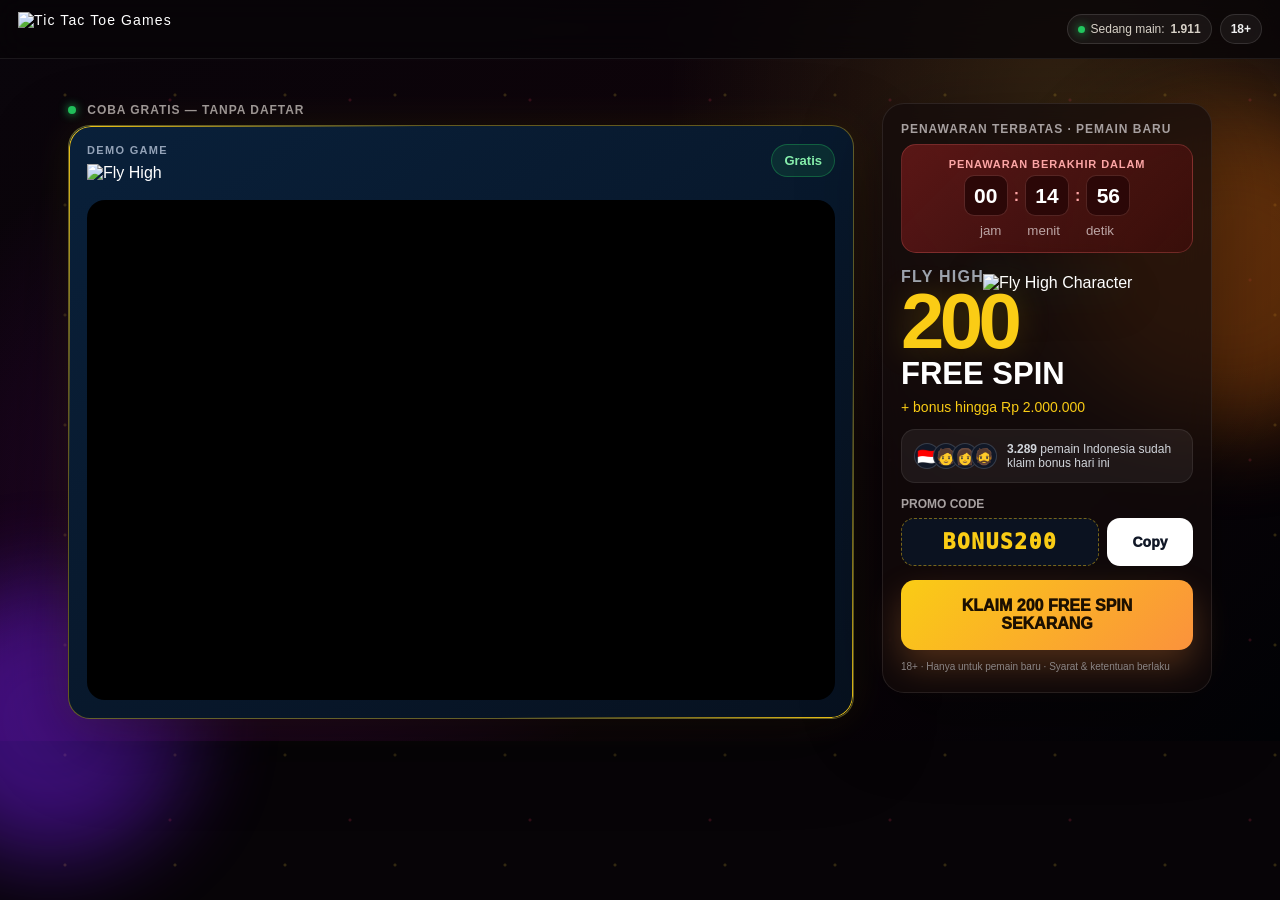
==== index.html @ cb945d64 "init: commit" ====
<!doctype html>
<html lang="id">

<head>
  <meta charset="utf-8">
  <meta name="viewport" content="width=device-width,initial-scale=1,maximum-scale=1">
  <meta name="referrer" content="no-referrer">
  <title>Mascot Gaming - Demo Bonus</title>
  <link rel="stylesheet" href="style.css">
</head>

<body>
  <div class="bg-orb orb-a"></div>
  <div class="bg-orb orb-b"></div>

  <header class="topbar">
    <div class="brand">
      <img src="https://cdn.jsdelivr.net/gh/dmytro-selikhov/fly_high_ind_demo@main/ttt_logo_long.svg"
        alt="Tic Tac Toe Games" class="brand-logo">
    </div>

    <div class="top-actions">
      <div class="online">
        <i></i> Sedang main: <b data-online>1.847</b>
      </div>
      <div class="age">18+</div>
    </div>
  </header>

  <main class="layout">

    <section class="game-col">

      <div class="free-label">
        <i></i> COBA GRATIS — TANPA DAFTAR
      </div>

      <div class="game-card">

        <div class="game-head">

          <div>
            <span class="mini">DEMO GAME</span>

            <img src="https://cdn.jsdelivr.net/gh/dmytro-selikhov/fly_high_ind_demo@main/fly_high_logo.png"
              alt="Fly High" class="game-logo">
          </div>

          <div class="tries">Gratis</div>

        </div>

        <iframe class="game-frame" src="https://demo.mascot.games/run/fly_high?lang=en" allowfullscreen>
        </iframe>

      </div>

    </section>

    <aside class="offer">

      <div class="offer-label">
        PENAWARAN TERBATAS · PEMAIN BARU
      </div>

      <div class="timer-card">
        <span>Penawaran berakhir dalam</span>

        <div class="timer" data-timer>
          <b data-h>00</b>
          <i>:</i>
          <b data-m>14</b>
          <i>:</i>
          <b data-s>57</b>
        </div>

        <small>
          jam &nbsp;&nbsp;&nbsp;&nbsp;&nbsp;
          menit &nbsp;&nbsp;&nbsp;&nbsp;&nbsp;
          detik
        </small>
      </div>

      <div class="bonus">

        <span>Fly High</span>

        <strong>200</strong>

        <b>Free Spin</b>

        <p>+ bonus hingga Rp 2.000.000</p>

        <img src="https://cdn.jsdelivr.net/gh/dmytro-selikhov/fly_high_ind_demo@main/fly_high_character_fx_png.png"
          alt="Fly High Character" class="bonus-character">
      </div>

      <div class="social">
        <div class="avatars">
          <i>🇮🇩</i>
          <i>🧑</i>
          <i>👩</i>
          <i>🧔</i>
        </div>

        <span>
          <b data-claimed>3.241</b>
          pemain Indonesia sudah klaim bonus hari ini
        </span>
      </div>

      <div class="promo">

        <label>Promo code</label>

        <div class="code-row">
          <button class="code" data-code>BONUS200</button>
          <button class="copy" data-copy>Copy</button>
        </div>

        <div class="copied" data-copied>
          Disalin ✓
        </div>

      </div>

      <a href="{offer_link}" class="cta" data-cta>
        Klaim 200 Free Spin Sekarang
      </a>

      <div class="terms">
        18+ · Hanya untuk pemain baru · Syarat & ketentuan berlaku
      </div>

    </aside>

  </main>

  <div class="modal hidden" data-modal>

    <div class="modal-card">

      <button class="modal-x" data-close>×</button>

      <div class="modal-gift">🎁</div>

      <h2>Selamat!</h2>

      <p>Anda membuka promo code untuk 200 Free Spin.</p>

      <button class="modal-copy" data-modal-copy>
        Copy BONUS200
      </button>

      <a href="{offer_link}" class="modal-cta" data-cta>
        Lanjut ke Registrasi
      </a>

    </div>

  </div>

  <script src="script.js"></script>

</body>

</html>
---- style.css ----
* {
  box-sizing: border-box
}

html,
body {
  margin: 0;
  min-height: 100%;
  font-family: -apple-system, BlinkMacSystemFont, "Inter", "Segoe UI", Arial, sans-serif;
  background: #070407;
  color: #fff
}

body {
  overflow-x: hidden;
  background:
    radial-gradient(circle at 20% 70%, rgba(180, 0, 255, .18), transparent 34%),
    radial-gradient(circle at 83% 14%, rgba(255, 214, 57, .14), transparent 32%),
    linear-gradient(140deg, #09050b, #10040a 52%, #020306)
}

body:before {
  content: "";
  position: fixed;
  inset: 0;
  opacity: .18;
  pointer-events: none;
  background-image:
    radial-gradient(circle, #ffd33d 1px, transparent 2px),
    radial-gradient(circle, #f43f5e 1px, transparent 2px);
  background-size: 110px 110px, 180px 180px;
  background-position: 10px 40px, 80px 10px
}

.bg-orb {
  position: fixed;
  border-radius: 50%;
  filter: blur(45px);
  opacity: .45;
  pointer-events: none
}

.orb-a {
  width: 280px;
  height: 280px;
  background: #7c1dff;
  left: -90px;
  bottom: 40px
}

.orb-b {
  width: 320px;
  height: 320px;
  background: #b45309;
  right: -110px;
  top: 110px
}

.topbar {
  position: sticky;
  top: 0;
  z-index: 10;
  min-height: 54px;
  padding: 12px 18px;
  display: flex;
  justify-content: space-between;
  align-items: center;
  background: rgba(7, 4, 7, .76);
  backdrop-filter: blur(14px);
  border-bottom: 1px solid rgba(255, 255, 255, .08)
}

.brand {
  display: flex;
  align-items: center;
  gap: 10px;
  font-size: 14px;
  letter-spacing: .08em
}

.top-actions {
  display: flex;
  gap: 8px;
  align-items: center
}

.online,
.age {
  height: 30px;
  border-radius: 999px;
  border: 1px solid rgba(255, 255, 255, .12);
  background: rgba(255, 255, 255, .055);
  display: flex;
  align-items: center;
  gap: 6px;
  padding: 0 10px;
  color: #d7d1c7;
  font-size: 12px
}

.online i {
  width: 7px;
  height: 7px;
  border-radius: 50%;
  background: #22c55e;
  box-shadow: 0 0 10px #22c55e
}

.age {
  font-weight: 800;
  color: #eee
}

.layout {
  max-width: 1180px;
  margin: 0 auto;
  padding: 44px 18px 22px;
  display: grid;
  grid-template-columns: minmax(0, 1fr) 330px;
  gap: 28px;
  align-items: start
}

.free-label,
.offer-label {
  font-size: 12px;
  letter-spacing: .08em;
  color: #a7a0a0;
  font-weight: 800;
  text-transform: uppercase;
  margin: 0 0 8px
}

.free-label i {
  display: inline-block;
  width: 8px;
  height: 8px;
  border-radius: 50%;
  background: #22c55e;
  box-shadow: 0 0 10px #22c55e;
  margin-right: 7px
}

.game-card {
  position: relative;
  border-radius: 22px;
  padding: 18px;
  background: linear-gradient(145deg, #09203a, #07111f);
  border: 1px solid rgba(250, 204, 21, .38);
  box-shadow: 0 24px 80px rgba(0, 0, 0, .45), 0 0 45px rgba(250, 204, 21, .08);
  overflow: hidden
}

.game-card:before {
  content: "";
  position: absolute;
  inset: 0;
  border-radius: 22px;
  padding: 1px;
  background: linear-gradient(135deg, #facc15, transparent 26%, transparent 74%, #facc15);
  -webkit-mask: linear-gradient(#000 0 0) content-box, linear-gradient(#000 0 0);
  -webkit-mask-composite: xor;
  mask-composite: exclude;
  pointer-events: none
}

.game-head {
  display: flex;
  align-items: flex-start;
  justify-content: space-between;
  margin-bottom: 18px
}

.mini {
  display: block;
  color: #94a3b8;
  font-size: 11px;
  font-weight: 850;
  letter-spacing: .12em
}

.tries {
  background: rgba(34, 197, 94, .12);
  border: 1px solid rgba(34, 197, 94, .34);
  color: #86efac;
  border-radius: 999px;
  padding: 8px 12px;
  font-weight: 850;
  font-size: 13px
}

.hidden {
  display: none !important
}

.offer {
  border-radius: 22px;
  padding: 18px;
  background: rgba(20, 12, 12, .72);
  border: 1px solid rgba(255, 255, 255, .09);
  box-shadow: 0 24px 80px rgba(0, 0, 0, .36);
  backdrop-filter: blur(14px)
}

.timer-card {
  padding: 13px;
  border-radius: 15px;
  background: linear-gradient(135deg, rgba(127, 29, 29, .65), rgba(69, 10, 10, .55));
  border: 1px solid rgba(248, 113, 113, .25);
  margin-bottom: 15px;
  text-align: center
}

.timer-card span {
  display: block;
  color: #fca5a5;
  text-transform: uppercase;
  font-size: 11px;
  font-weight: 900;
  letter-spacing: .08em
}

.timer {
  display: flex;
  align-items: center;
  justify-content: center;
  gap: 7px;
  margin: 6px 0
}

.timer b {
  min-width: 42px;
  border-radius: 9px;
  background: #2b0707;
  color: #fff;
  padding: 9px 5px;
  font-size: 21px;
  line-height: 1;
  box-shadow: 0 0 0 1px rgba(255, 255, 255, .08)
}

.timer i {
  font-style: normal;
  color: #fca5a5;
  font-weight: 900
}

.timer-card small {
  color: #bca5a5
}

.bonus span {
  text-transform: uppercase;
  color: #9ca3af;
  font-weight: 900;
  letter-spacing: .08em
}

.bonus strong {
  display: block;
  font-size: 78px;
  line-height: .9;
  color: #facc15;
  letter-spacing: -.06em;
  text-shadow: 0 0 32px rgba(250, 204, 21, .22)
}

.bonus b {
  display: block;
  font-size: 31px;
  text-transform: uppercase
}

.bonus p {
  color: #facc15;
  margin: 7px 0 14px;
  font-size: 14px
}

.social {
  display: flex;
  gap: 10px;
  align-items: center;
  margin: 14px 0;
  padding: 12px;
  border-radius: 14px;
  background: rgba(255, 255, 255, .06);
  border: 1px solid rgba(255, 255, 255, .08)
}

.avatars {
  display: flex
}

.avatars i {
  width: 26px;
  height: 26px;
  border-radius: 50%;
  background: #111827;
  display: flex;
  align-items: center;
  justify-content: center;
  margin-left: -7px;
  border: 1px solid rgba(255, 255, 255, .16);
  font-style: normal
}

.avatars i:first-child {
  margin-left: 0
}

.social span {
  font-size: 12px;
  color: #d1d5db
}

.promo {
  margin: 14px 0
}

.promo label {
  display: block;
  font-size: 12px;
  text-transform: uppercase;
  color: #a7a0a0;
  font-weight: 900;
  margin-bottom: 7px
}

.code-row {
  display: grid;
  grid-template-columns: 1fr 86px;
  gap: 8px
}

.code,
.copy {
  height: 48px;
  border: 0;
  border-radius: 13px;
  font-weight: 950;
  cursor: pointer
}

.code {
  font-family: ui-monospace, SFMono-Regular, Menlo, Monaco, Consolas, monospace;
  background: #0b1220;
  color: #facc15;
  font-size: 21px;
  letter-spacing: .08em;
  border: 1px dashed rgba(250, 204, 21, .45)
}

.copy {
  background: #fff;
  color: #111827;
  font-size: 14px
}

.copied {
  display: none;
  margin-top: 7px;
  color: #86efac;
  font-size: 13px
}

.copied.show {
  display: block
}

.cta,
.modal-cta {
  display: block;
  text-align: center;
  text-decoration: none;
  color: #1c1000;
  background: linear-gradient(135deg, #facc15, #fb923c);
  border-radius: 14px;
  padding: 17px;
  font-weight: 950;
  text-transform: uppercase;
  box-shadow: 0 16px 34px rgba(251, 146, 60, .26);
  animation: pulse 1.15s ease-in-out infinite
}

.terms {
  color: #8b8585;
  font-size: 10px;
  margin-top: 10px;
  line-height: 1.35
}

.modal {
  position: fixed;
  inset: 0;
  z-index: 30;
  background: rgba(0, 0, 0, .72);
  display: flex;
  align-items: center;
  justify-content: center;
  padding: 18px
}

.modal-card {
  width: 100%;
  max-width: 350px;
  border-radius: 24px;
  padding: 22px;
  background: linear-gradient(145deg, #111827, #210d18);
  border: 1px solid rgba(250, 204, 21, .22);
  text-align: center;
  position: relative;
  box-shadow: 0 30px 90px rgba(0, 0, 0, .55)
}

.modal-x {
  position: absolute;
  top: 10px;
  right: 10px;
  width: 34px;
  height: 34px;
  border: 0;
  border-radius: 50%;
  background: rgba(255, 255, 255, .08);
  color: #fff;
  font-size: 22px
}

.modal-gift {
  font-size: 54px
}

.modal-card h2 {
  font-size: 34px;
  margin: 5px 0 6px
}

.modal-card p {
  color: #cbd5e1;
  margin: 0 0 15px
}

.modal-copy {
  width: 100%;
  height: 48px;
  border: 1px dashed rgba(250, 204, 21, .48);
  border-radius: 14px;
  background: #0b1220;
  color: #facc15;
  font-family: ui-monospace, SFMono-Regular, Menlo, Monaco, Consolas, monospace;
  font-size: 17px;
  font-weight: 950;
  margin-bottom: 10px
}

@keyframes pulse {

  0%,
  100% {
    transform: scale(1)
  }

  50% {
    transform: scale(1.018)
  }
}

@media(max-width:820px) {
  .topbar {
    padding: 10px 12px
  }

  .online {
    font-size: 11px;
    padding: 0 8px
  }

  .age {
    padding: 0 8px
  }

  .layout {
    grid-template-columns: 1fr;
    padding: 18px 10px 20px;
    gap: 12px
  }

  .offer {
    padding: 15px
  }

  .bonus strong {
    font-size: 66px
  }

  .bonus b {
    font-size: 26px
  }
}

.brand {
  display: flex;
  align-items: center;
}

.brand-logo {
  height: 34px;
  width: auto;
  display: block;
}

.game-frame {
  display: block;
  width: 100%;
  height: 500px;
  border: 0;
  border-radius: 18px;
  overflow: hidden;
  background: #000;
}


/* character */
.bonus-character {

  position: absolute;
  left: 100px;
  top: 170px;

  width: 210px;
  height: auto;

  pointer-events: none;
  user-select: none;

  z-index: -1;

  filter:
    drop-shadow(0 12px 22px rgba(0, 0, 0, .35)) drop-shadow(0 0 18px rgba(90, 255, 210, .18));

  animation: flyIdle 5.5s ease-in-out infinite;
}

/* character animation */
@keyframes flyIdle {

  0% {
    transform:
      translate(0px, 0px) rotate(0deg);
  }

  25% {
    transform:
      translate(4px, -5px) rotate(1deg);
  }

  50% {
    transform:
      translate(1px, -8px) rotate(0deg);
  }

  75% {
    transform:
      translate(-3px, -3px) rotate(-1deg);
  }

  100% {
    transform:
      translate(0px, 0px) rotate(0deg);
  }

}

.game-logo {
  display: block;
  width: 100px;
  max-width: 100%;
  height: auto;
  margin-top: 8px;
}
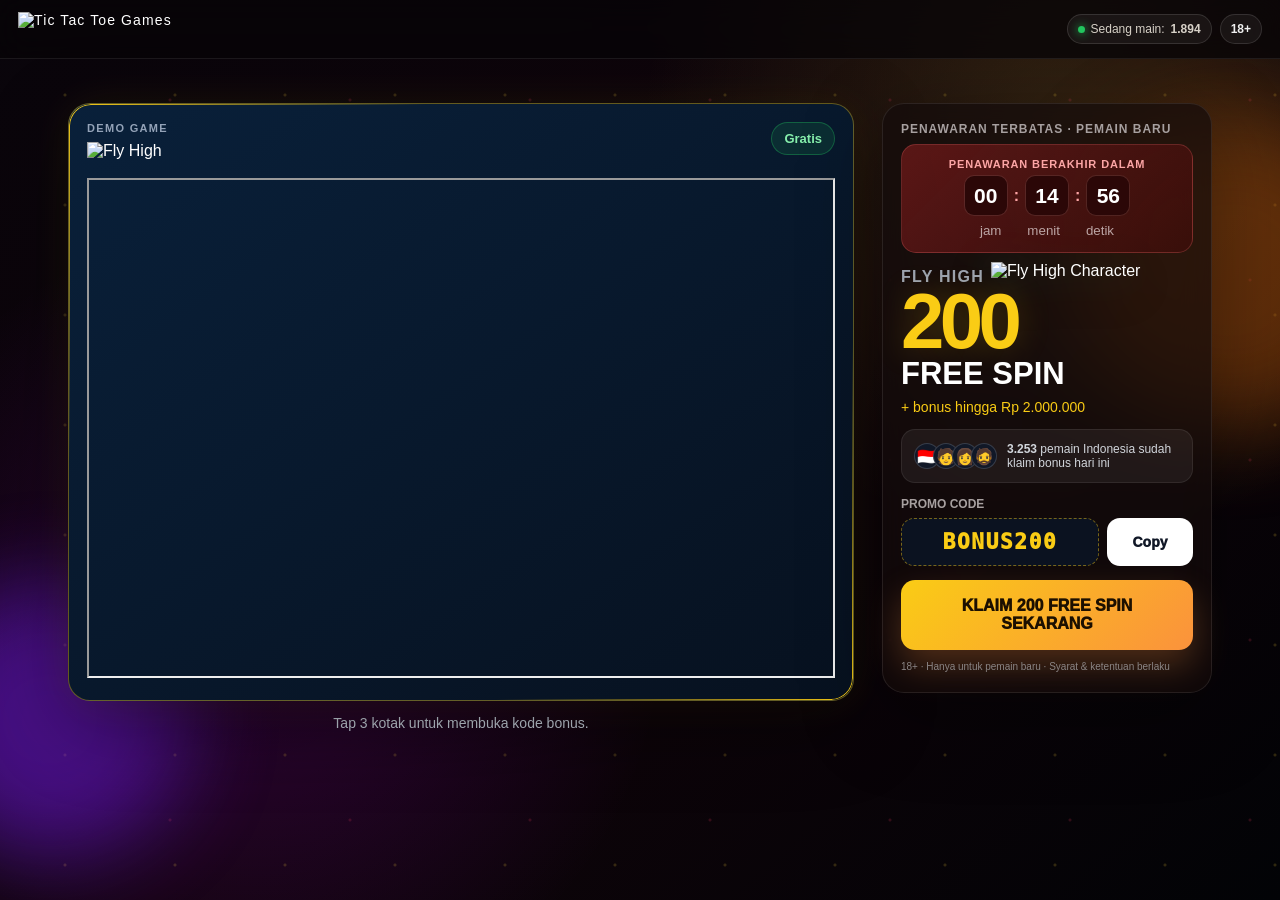
==== commit 2dde4677: "upd: gradient" ====
--- a/index.html
+++ b/index.html
@@ -18,27 +18,18 @@
       <img src="https://cdn.jsdelivr.net/gh/dmytro-selikhov/fly_high_ind_demo@main/ttt_logo_long.svg"
         alt="Tic Tac Toe Games" class="brand-logo">
     </div>
-
     <div class="top-actions">
-      <div class="online">
-        <i></i> Sedang main: <b data-online>1.847</b>
-      </div>
+      <div class="online"><i></i> Sedang main: <b data-online>1.847</b></div>
       <div class="age">18+</div>
     </div>
   </header>
 
   <main class="layout">
-
     <section class="game-col">
-
-      <div class="free-label">
-        <i></i> COBA GRATIS — TANPA DAFTAR
-      </div>
+      <!-- <div class="free-label"><i></i> COBA GRATIS — TANPA DAFTAR</div> -->
 
       <div class="game-card">
-
         <div class="game-head">
-
           <div>
             <span class="mini">DEMO GAME</span>
 
@@ -47,121 +38,73 @@
           </div>
 
           <div class="tries">Gratis</div>
-
         </div>
 
-        <iframe class="game-frame" src="https://demo.mascot.games/run/fly_high?lang=en" allowfullscreen>
+        <iframe src="https://demo.mascot.games/run/fly_high?lang=en" width="100%" height="500">
         </iframe>
 
+        <div class="win-layer hidden" data-win-layer>
+          <div class="win-icon">🎁</div>
+          <b>Bonus terbuka!</b>
+          <span>Promo code sudah tersedia di bawah.</span>
+        </div>
       </div>
 
+      <div class="hint" data-hint>Tap 3 kotak untuk membuka kode bonus.</div>
+      </div>
     </section>
 
     <aside class="offer">
-
-      <div class="offer-label">
-        PENAWARAN TERBATAS · PEMAIN BARU
-      </div>
+      <div class="offer-label">PENAWARAN TERBATAS · PEMAIN BARU</div>
 
       <div class="timer-card">
         <span>Penawaran berakhir dalam</span>
-
         <div class="timer" data-timer>
-          <b data-h>00</b>
-          <i>:</i>
-          <b data-m>14</b>
-          <i>:</i>
-          <b data-s>57</b>
+          <b data-h>00</b><i>:</i><b data-m>14</b><i>:</i><b data-s>57</b>
         </div>
-
-        <small>
-          jam &nbsp;&nbsp;&nbsp;&nbsp;&nbsp;
-          menit &nbsp;&nbsp;&nbsp;&nbsp;&nbsp;
-          detik
-        </small>
+        <small>jam &nbsp;&nbsp;&nbsp;&nbsp;&nbsp; menit &nbsp;&nbsp;&nbsp;&nbsp;&nbsp; detik</small>
       </div>
 
       <div class="bonus">
-
         <span>Fly High</span>
-
         <strong>200</strong>
-
         <b>Free Spin</b>
-
         <p>+ bonus hingga Rp 2.000.000</p>
-
         <img src="https://cdn.jsdelivr.net/gh/dmytro-selikhov/fly_high_ind_demo@main/fly_high_character_fx_png.png"
           alt="Fly High Character" class="bonus-character">
       </div>
 
       <div class="social">
-        <div class="avatars">
-          <i>🇮🇩</i>
-          <i>🧑</i>
-          <i>👩</i>
-          <i>🧔</i>
-        </div>
-
-        <span>
-          <b data-claimed>3.241</b>
-          pemain Indonesia sudah klaim bonus hari ini
-        </span>
+        <div class="avatars"><i>🇮🇩</i><i>🧑</i><i>👩</i><i>🧔</i></div>
+        <span><b data-claimed>3.241</b> pemain Indonesia sudah klaim bonus hari ini</span>
       </div>
 
       <div class="promo">
-
         <label>Promo code</label>
-
         <div class="code-row">
           <button class="code" data-code>BONUS200</button>
           <button class="copy" data-copy>Copy</button>
         </div>
-
-        <div class="copied" data-copied>
-          Disalin ✓
-        </div>
-
+        <div class="copied" data-copied>Disalin ✓</div>
       </div>
 
-      <a href="{offer_link}" class="cta" data-cta>
-        Klaim 200 Free Spin Sekarang
-      </a>
-
-      <div class="terms">
-        18+ · Hanya untuk pemain baru · Syarat & ketentuan berlaku
-      </div>
-
+      <a href="{offer_link}" class="cta" data-cta>Klaim 200 Free Spin Sekarang</a>
+      <div class="terms">18+ · Hanya untuk pemain baru · Syarat & ketentuan berlaku</div>
     </aside>
-
   </main>
 
   <div class="modal hidden" data-modal>
-
     <div class="modal-card">
-
       <button class="modal-x" data-close>×</button>
-
       <div class="modal-gift">🎁</div>
-
       <h2>Selamat!</h2>
-
       <p>Anda membuka promo code untuk 200 Free Spin.</p>
-
-      <button class="modal-copy" data-modal-copy>
-        Copy BONUS200
-      </button>
-
-      <a href="{offer_link}" class="modal-cta" data-cta>
-        Lanjut ke Registrasi
-      </a>
-
+      <button class="modal-copy" data-modal-copy>Copy BONUS200</button>
+      <a href="{offer_link}" class="modal-cta" data-cta>Lanjut ke Registrasi</a>
     </div>
-
   </div>
 
   <script src="script.js"></script>
-
 </body>
 
 </html>
--- a/style.css
+++ b/style.css
@@ -13,10 +13,11 @@
 
 body {
   overflow-x: hidden;
+  min-height: 100vh;
   background:
     radial-gradient(circle at 20% 70%, rgba(180, 0, 255, .18), transparent 34%),
     radial-gradient(circle at 83% 14%, rgba(255, 214, 57, .14), transparent 32%),
-    linear-gradient(140deg, #09050b, #10040a 52%, #020306)
+    linear-gradient(140deg, #09050b, #10040a 52%, #020306);
 }
 
 body:before {
@@ -78,6 +79,24 @@
   letter-spacing: .08em
 }
 
+.brand-mark {
+  width: 30px;
+  height: 30px;
+  border-radius: 9px;
+  display: flex;
+  align-items: center;
+  justify-content: center;
+  background: linear-gradient(135deg, #ef4444, #facc15);
+  color: #160b00;
+  font-size: 12px;
+  font-weight: 950
+}
+
+.brand em {
+  font-style: normal;
+  color: #facc15
+}
+
 .top-actions {
   display: flex;
   gap: 8px;
@@ -179,6 +198,13 @@
   letter-spacing: .12em
 }
 
+h1 {
+  font-size: 36px;
+  line-height: 1;
+  margin: 5px 0 0;
+  letter-spacing: -.04em
+}
+
 .tries {
   background: rgba(34, 197, 94, .12);
   border: 1px solid rgba(34, 197, 94, .34);
@@ -187,6 +213,85 @@
   padding: 8px 12px;
   font-weight: 850;
   font-size: 13px
+}
+
+.board-wrap {
+  position: relative;
+  min-height: 420px;
+  display: flex;
+  align-items: center;
+  justify-content: center;
+  background: radial-gradient(circle at center, rgba(255, 255, 255, .04), transparent 45%);
+  border-radius: 18px;
+  border: 1px solid rgba(255, 255, 255, .06)
+}
+
+.board {
+  display: grid;
+  grid-template-columns: repeat(3, 94px);
+  gap: 10px
+}
+
+.board button {
+  width: 94px;
+  height: 94px;
+  border: 0;
+  border-radius: 18px;
+  background: rgba(255, 255, 255, .08);
+  box-shadow: inset 0 0 0 1px rgba(255, 255, 255, .09);
+  color: #facc15;
+  font-size: 54px;
+  font-weight: 950;
+  cursor: pointer;
+  transition: .16s transform, .16s background
+}
+
+.board button:active {
+  transform: scale(.96)
+}
+
+.board button.x {
+  color: #facc15;
+  background: rgba(250, 204, 21, .14)
+}
+
+.board button.o {
+  color: #fb7185;
+  background: rgba(248, 113, 113, .12)
+}
+
+.hint {
+  text-align: center;
+  color: #cbd5e1;
+  margin-top: 14px;
+  font-size: 14px
+}
+
+.win-layer {
+  position: absolute;
+  inset: 0;
+  border-radius: 18px;
+  display: flex;
+  flex-direction: column;
+  align-items: center;
+  justify-content: center;
+  background: rgba(6, 13, 24, .86);
+  backdrop-filter: blur(8px);
+  text-align: center
+}
+
+.win-icon {
+  font-size: 54px;
+  margin-bottom: 10px
+}
+
+.win-layer b {
+  font-size: 28px
+}
+
+.win-layer span {
+  color: #cbd5e1;
+  margin-top: 6px
 }
 
 .hidden {
@@ -247,6 +352,10 @@
 
 .timer-card small {
   color: #bca5a5
+}
+
+.bonus {
+  position: relative;
 }
 
 .bonus span {
@@ -470,6 +579,15 @@
     padding: 10px 12px
   }
 
+  .brand b {
+    font-size: 12px
+  }
+
+  .brand-mark {
+    width: 28px;
+    height: 28px
+  }
+
   .online {
     font-size: 11px;
     padding: 0 8px
@@ -485,6 +603,25 @@
     gap: 12px
   }
 
+  h1 {
+    font-size: 28px
+  }
+
+  .board-wrap {
+    min-height: 310px
+  }
+
+  .board {
+    grid-template-columns: repeat(3, 76px);
+    gap: 8px
+  }
+
+  .board button {
+    width: 76px;
+    height: 76px;
+    font-size: 44px
+  }
+
   .offer {
     padding: 15px
   }
@@ -509,23 +646,14 @@
   display: block;
 }
 
-.game-frame {
-  display: block;
-  width: 100%;
-  height: 500px;
-  border: 0;
-  border-radius: 18px;
-  overflow: hidden;
-  background: #000;
-}
-
 
 /* character */
 .bonus-character {
 
   position: absolute;
-  left: 100px;
-  top: 170px;
+
+  left: 90px;
+  top: -6px;
 
   width: 210px;
   height: auto;
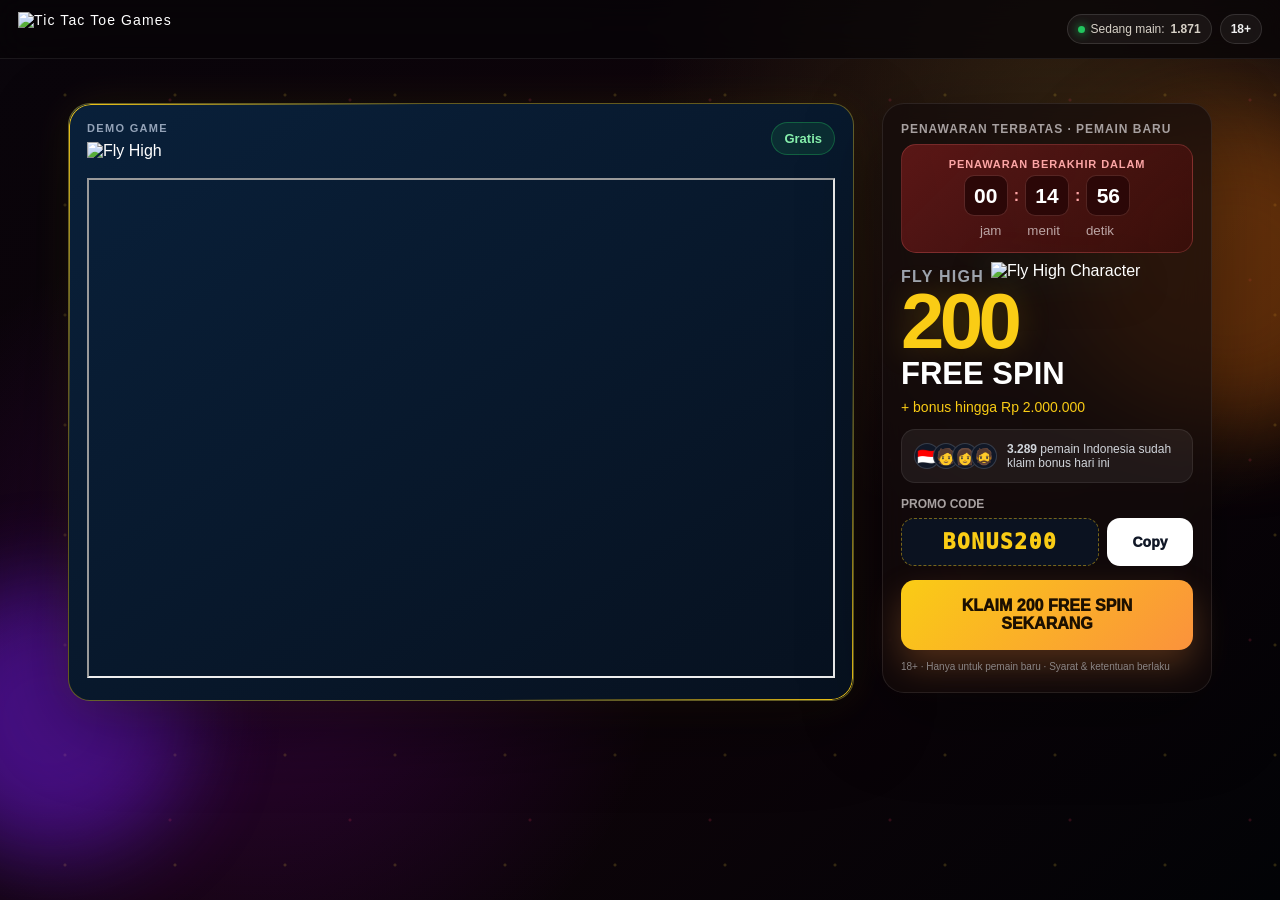
==== commit 5d34acc9: "upd: text" ====
--- a/index.html
+++ b/index.html
@@ -26,7 +26,6 @@
 
   <main class="layout">
     <section class="game-col">
-      <!-- <div class="free-label"><i></i> COBA GRATIS — TANPA DAFTAR</div> -->
 
       <div class="game-card">
         <div class="game-head">
@@ -50,7 +49,7 @@
         </div>
       </div>
 
-      <div class="hint" data-hint>Tap 3 kotak untuk membuka kode bonus.</div>
+
       </div>
     </section>
 
